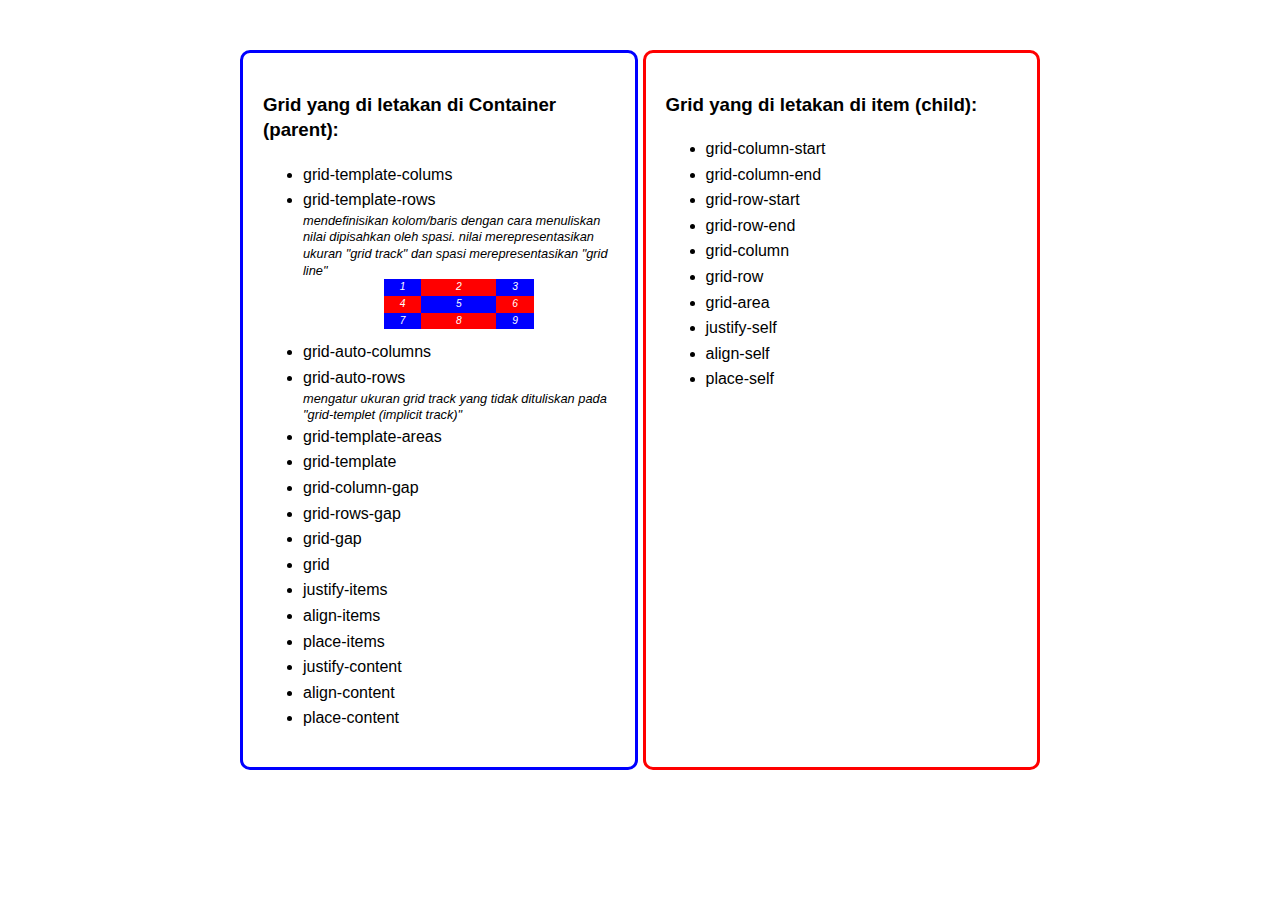
==== latihan4/gproperti.html @ 9a11517d "update grid" ====
<!DOCTYPE html>
<html lang="en">
  <head>
    <meta charset="UTF-8" />
    <meta http-equiv="X-UA-Compatible" content="IE=edge" />
    <meta name="viewport" content="width=device-width, initial-scale=1.0" />
    <title>grid properti</title>
    <link rel="stylesheet" href="style.css" />
  </head>
  <body>
    <div class="container">
      <!-- properti yang diletakkan di container (parent) atau pembungkusnya -->
      <div class="grid-container">
        <h3>Grid yang di letakan di Container (parent):</h3>
        <ul type="dics">
          <li>grid-template-colums</li>
          <li>grid-template-rows</li>
          <li class="unlist">mendefinisikan kolom/baris dengan cara menuliskan nilai dipisahkan oleh spasi. nilai merepresentasikan ukuran "grid track" dan spasi merepresentasikan "grid line"</li>
          <li class="unlist center-list">
            <div class="container-template-colrow">
              <div class="item1">1</div>
              <div class="item2">2</div>
              <div class="item1">3</div>
              <div class="item2">4</div>
              <div class="item1">5</div>
              <div class="item2">6</div>
              <div class="item1">7</div>
              <div class="item2">8</div>
              <div class="item1">9</div>
            </div>
          </li>
          <li>grid-auto-columns</li>
          <li>grid-auto-rows</li>
          <li class="unlist">mengatur ukuran grid track yang tidak dituliskan pada "grid-templet (implicit track)"</li>
          <li>grid-template-areas</li>
          <li>grid-template</li>
          <li>grid-column-gap</li>
          <li>grid-rows-gap</li>
          <li>grid-gap</li>
          <li>grid</li>
          <li>justify-items</li>
          <li>align-items</li>
          <li>place-items</li>
          <li>justify-content</li>
          <li>align-content</li>
          <li>place-content</li>
        </ul>
      </div>
      <!-- properti yang diletakkan di item (child) atau yang di bungkusnya -->
      <div class="grid-item">
        <h3>Grid yang di letakan di item (child):</h3>
        <ul type="dics">
          <li>grid-column-start</li>
          <li>grid-column-end</li>
          <li>grid-row-start</li>
          <li>grid-row-end</li>
          <li>grid-column</li>
          <li>grid-row</li>
          <li>grid-area</li>
          <li>justify-self</li>
          <li>align-self</li>
          <li>place-self</li>
        </ul>
      </div>
    </div>
  </body>
</html>
---- latihan4/style.css ----
body {
  font-family: sans-serif;
  line-height: 1.6em;
}

.container {
  width: 800px;
  margin: 50px auto;
  display: grid;
  grid-template-areas: "container item";
  grid-template-columns: 1fr 1fr;
  grid-gap: 5px;
}

.grid-container {
  grid-area: container;
  border: 3px solid blue;
  border-radius: 10px;
  padding: 20px;
}

.grid-item {
  grid-area: item;
  border: 3px solid red;
  border-radius: 10px;
  padding: 20px;
}

.unlist {
  list-style: none;
  font-size: 0.8em;
  font-style: italic;
  line-height: 1.3em;
}

.center-list {
  display: flex;
  justify-content: center;
  margin-bottom: 10px;
}

/* css grid all properti */
/* grid-template-colums & grid-template-rows*/
.container-template-colrow {
  width: 150px;
  height: 50px;
  color: white;
  font-size: 0.8em;
  display: grid;
  grid-template-columns: 1fr 2fr 1fr;
  grid-template-rows: 2fr 1fr 2fr;
}

/* css for all item */

.item1 {
  background-color: blue;
  display: flex;
  justify-content: center;
  align-items: center;
}

.item2 {
  background-color: red;
  display: flex;
  justify-content: center;
  align-items: center;
}
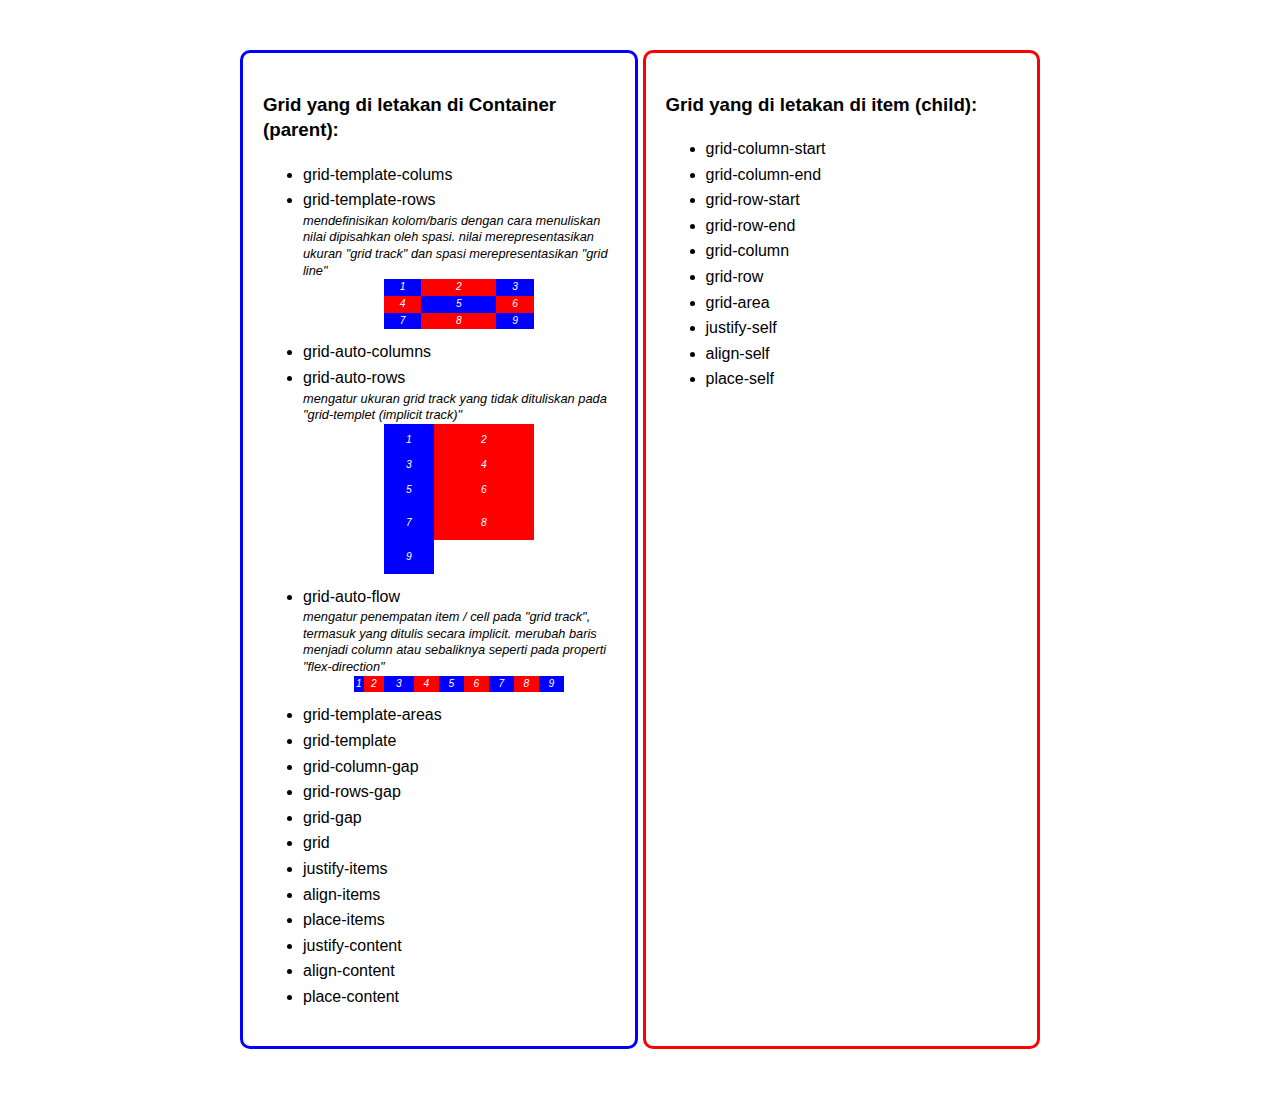
==== commit 7c639459: "update grid" ====
--- a/latihan4/gproperti.html
+++ b/latihan4/gproperti.html
@@ -32,6 +32,34 @@
           <li>grid-auto-columns</li>
           <li>grid-auto-rows</li>
           <li class="unlist">mengatur ukuran grid track yang tidak dituliskan pada "grid-templet (implicit track)"</li>
+          <li class="unlist center-list">
+            <div class="container-auto-colrow">
+              <div class="item1">1</div>
+              <div class="item2">2</div>
+              <div class="item1">3</div>
+              <div class="item2">4</div>
+              <div class="item1">5</div>
+              <div class="item2">6</div>
+              <div class="item1">7</div>
+              <div class="item2">8</div>
+              <div class="item1">9</div>
+            </div>
+          </li>
+          <li>grid-auto-flow</li>
+          <li class="unlist">mengatur penempatan item / cell pada "grid track", termasuk yang ditulis secara implicit. merubah baris menjadi column atau sebaliknya seperti pada properti "flex-direction"</li>
+          <li class="unlist center-list">
+            <div class="container-auto-flow">
+              <div class="item1">1</div>
+              <div class="item2">2</div>
+              <div class="item1">3</div>
+              <div class="item2">4</div>
+              <div class="item1">5</div>
+              <div class="item2">6</div>
+              <div class="item1">7</div>
+              <div class="item2">8</div>
+              <div class="item1">9</div>
+            </div>
+          </li>
           <li>grid-template-areas</li>
           <li>grid-template</li>
           <li>grid-column-gap</li>
--- a/latihan4/style.css
+++ b/latihan4/style.css
@@ -36,7 +36,6 @@
 .center-list {
   display: flex;
   justify-content: center;
-  margin-bottom: 10px;
 }
 
 /* css grid all properti */
@@ -46,9 +45,33 @@
   height: 50px;
   color: white;
   font-size: 0.8em;
+  margin-bottom: 10px;
   display: grid;
   grid-template-columns: 1fr 2fr 1fr;
   grid-template-rows: 2fr 1fr 2fr;
+}
+
+/* grid-auto-colums & grid-auto-rows*/
+.container-auto-colrow {
+  width: 150px;
+  color: white;
+  font-size: 0.8em;
+  margin-bottom: 10px;
+  display: grid;
+  grid-template-columns: 1fr 2fr;
+  grid-template-rows: 2fr 1fr 2fr;
+  grid-auto-rows: 2fr;
+}
+
+/* grid-auto-flow*/
+.container-auto-flow {
+  color: white;
+  font-size: 0.8em;
+  margin-bottom: 10px;
+  display: grid;
+  grid-template-columns: 10px 20px 30px;
+  grid-auto-flow: column; /* merubah baris menjadi column atau sebaliknya seperti pada properti "flex-direction" */
+  grid-auto-columns: 25px;
 }
 
 /* css for all item */
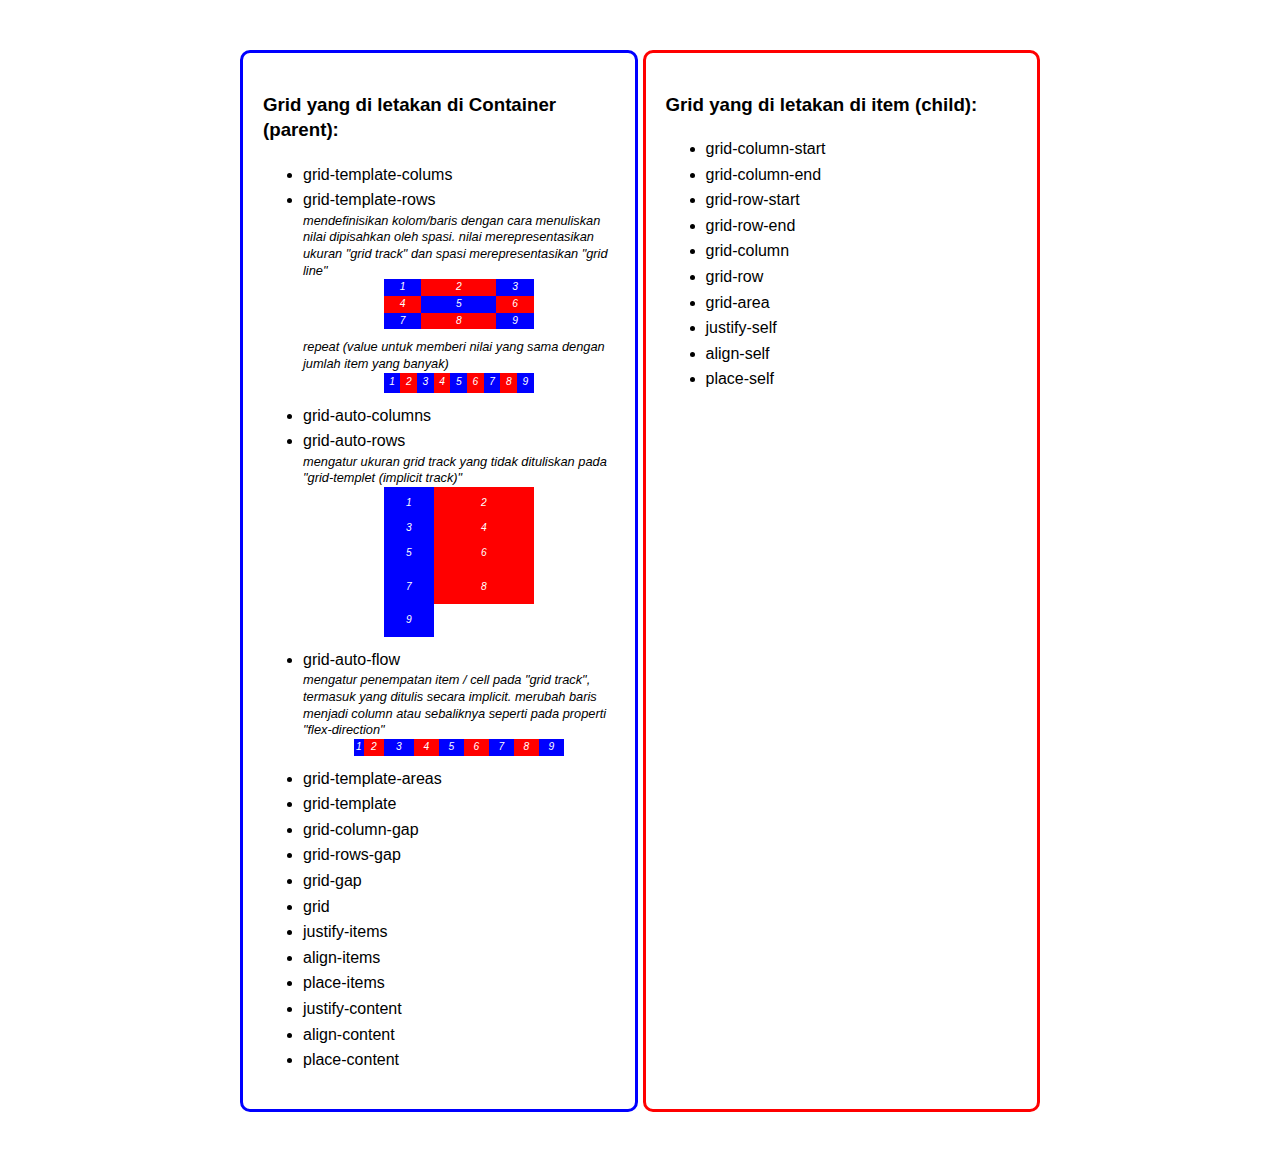
==== commit cdaeef03: "update grid" ====
--- a/latihan4/gproperti.html
+++ b/latihan4/gproperti.html
@@ -18,6 +18,20 @@
           <li class="unlist">mendefinisikan kolom/baris dengan cara menuliskan nilai dipisahkan oleh spasi. nilai merepresentasikan ukuran "grid track" dan spasi merepresentasikan "grid line"</li>
           <li class="unlist center-list">
             <div class="container-template-colrow">
+              <div class="item1">1</div>
+              <div class="item2">2</div>
+              <div class="item1">3</div>
+              <div class="item2">4</div>
+              <div class="item1">5</div>
+              <div class="item2">6</div>
+              <div class="item1">7</div>
+              <div class="item2">8</div>
+              <div class="item1">9</div>
+            </div>
+          </li>
+          <li class="unlist">repeat (value untuk memberi nilai yang sama dengan jumlah item yang banyak)</li>
+          <li class="unlist center-list">
+            <div class="container-template-colrow-repeat">
               <div class="item1">1</div>
               <div class="item2">2</div>
               <div class="item1">3</div>
--- a/latihan4/style.css
+++ b/latihan4/style.css
@@ -51,6 +51,17 @@
   grid-template-rows: 2fr 1fr 2fr;
 }
 
+/*repeat value*/
+.container-template-colrow-repeat {
+  width: 150px;
+  height: 20px;
+  color: white;
+  font-size: 0.8em;
+  margin-bottom: 10px;
+  display: grid;
+  grid-template-columns: repeat(9, 1fr);
+}
+
 /* grid-auto-colums & grid-auto-rows*/
 .container-auto-colrow {
   width: 150px;
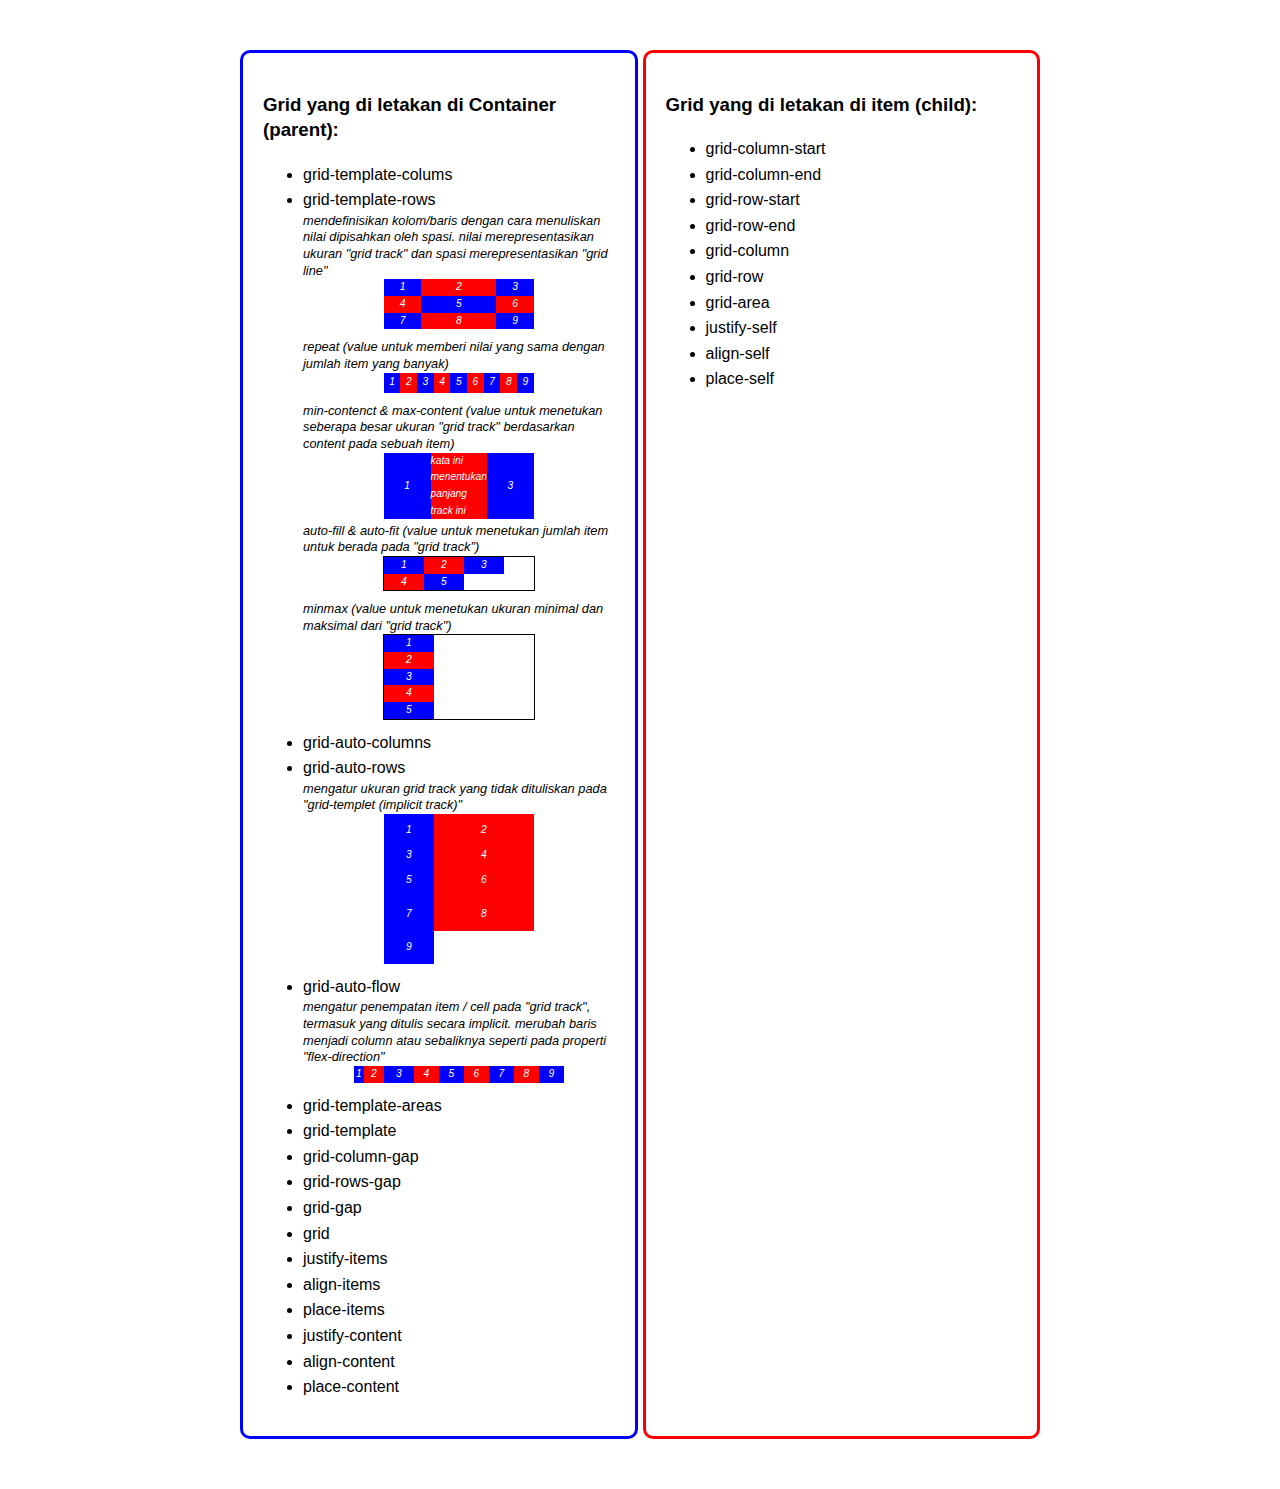
==== commit d2924c65: "update grid" ====
--- a/latihan4/gproperti.html
+++ b/latihan4/gproperti.html
@@ -41,6 +41,34 @@
               <div class="item1">7</div>
               <div class="item2">8</div>
               <div class="item1">9</div>
+            </div>
+          </li>
+          <li class="unlist">min-contenct & max-content (value untuk menetukan seberapa besar ukuran "grid track" berdasarkan content pada sebuah item)</li>
+          <li class="unlist center-list">
+            <div class="container-template-colrow-minmaxcontent">
+              <div class="item1">1</div>
+              <div class="item2">kata ini menentukan panjang track ini</div>
+              <div class="item1">3</div>
+            </div>
+          </li>
+          <li class="unlist">auto-fill & auto-fit (value untuk menetukan jumlah item untuk berada pada "grid track")</li>
+          <li class="unlist center-list">
+            <div class="container-template-colrow-autofillfit">
+              <div class="item1">1</div>
+              <div class="item2">2</div>
+              <div class="item1">3</div>
+              <div class="item2">4</div>
+              <div class="item1">5</div>
+            </div>
+          </li>
+          <li class="unlist">minmax (value untuk menetukan ukuran minimal dan maksimal dari "grid track")</li>
+          <li class="unlist center-list">
+            <div class="container-template-colrow-minmax">
+              <div class="item1">1</div>
+              <div class="item2">2</div>
+              <div class="item1">3</div>
+              <div class="item2">4</div>
+              <div class="item1">5</div>
             </div>
           </li>
           <li>grid-auto-columns</li>
--- a/latihan4/style.css
+++ b/latihan4/style.css
@@ -62,6 +62,39 @@
   grid-template-columns: repeat(9, 1fr);
 }
 
+/*min max content value*/
+.container-template-colrow-minmaxcontent {
+  width: 150px;
+  height: 20px;
+  color: white;
+  font-size: 0.8em;
+  margin-bottom: 50px;
+  display: grid;
+  grid-template-columns: 1fr min-content 1fr;
+}
+
+/*auto fill fit value*/
+.container-template-colrow-autofillfit {
+  width: 150px;
+  color: white;
+  border: 1px solid black;
+  font-size: 0.8em;
+  margin-bottom: 10px;
+  display: grid;
+  grid-template-columns: repeat(auto-fit, 40px);
+}
+
+/*minmax value*/
+.container-template-colrow-minmax {
+  width: 150px;
+  color: white;
+  border: 1px solid black;
+  font-size: 0.8em;
+  margin-bottom: 10px;
+  display: grid;
+  grid-template-columns: minmax(30px, 50px);
+}
+
 /* grid-auto-colums & grid-auto-rows*/
 .container-auto-colrow {
   width: 150px;
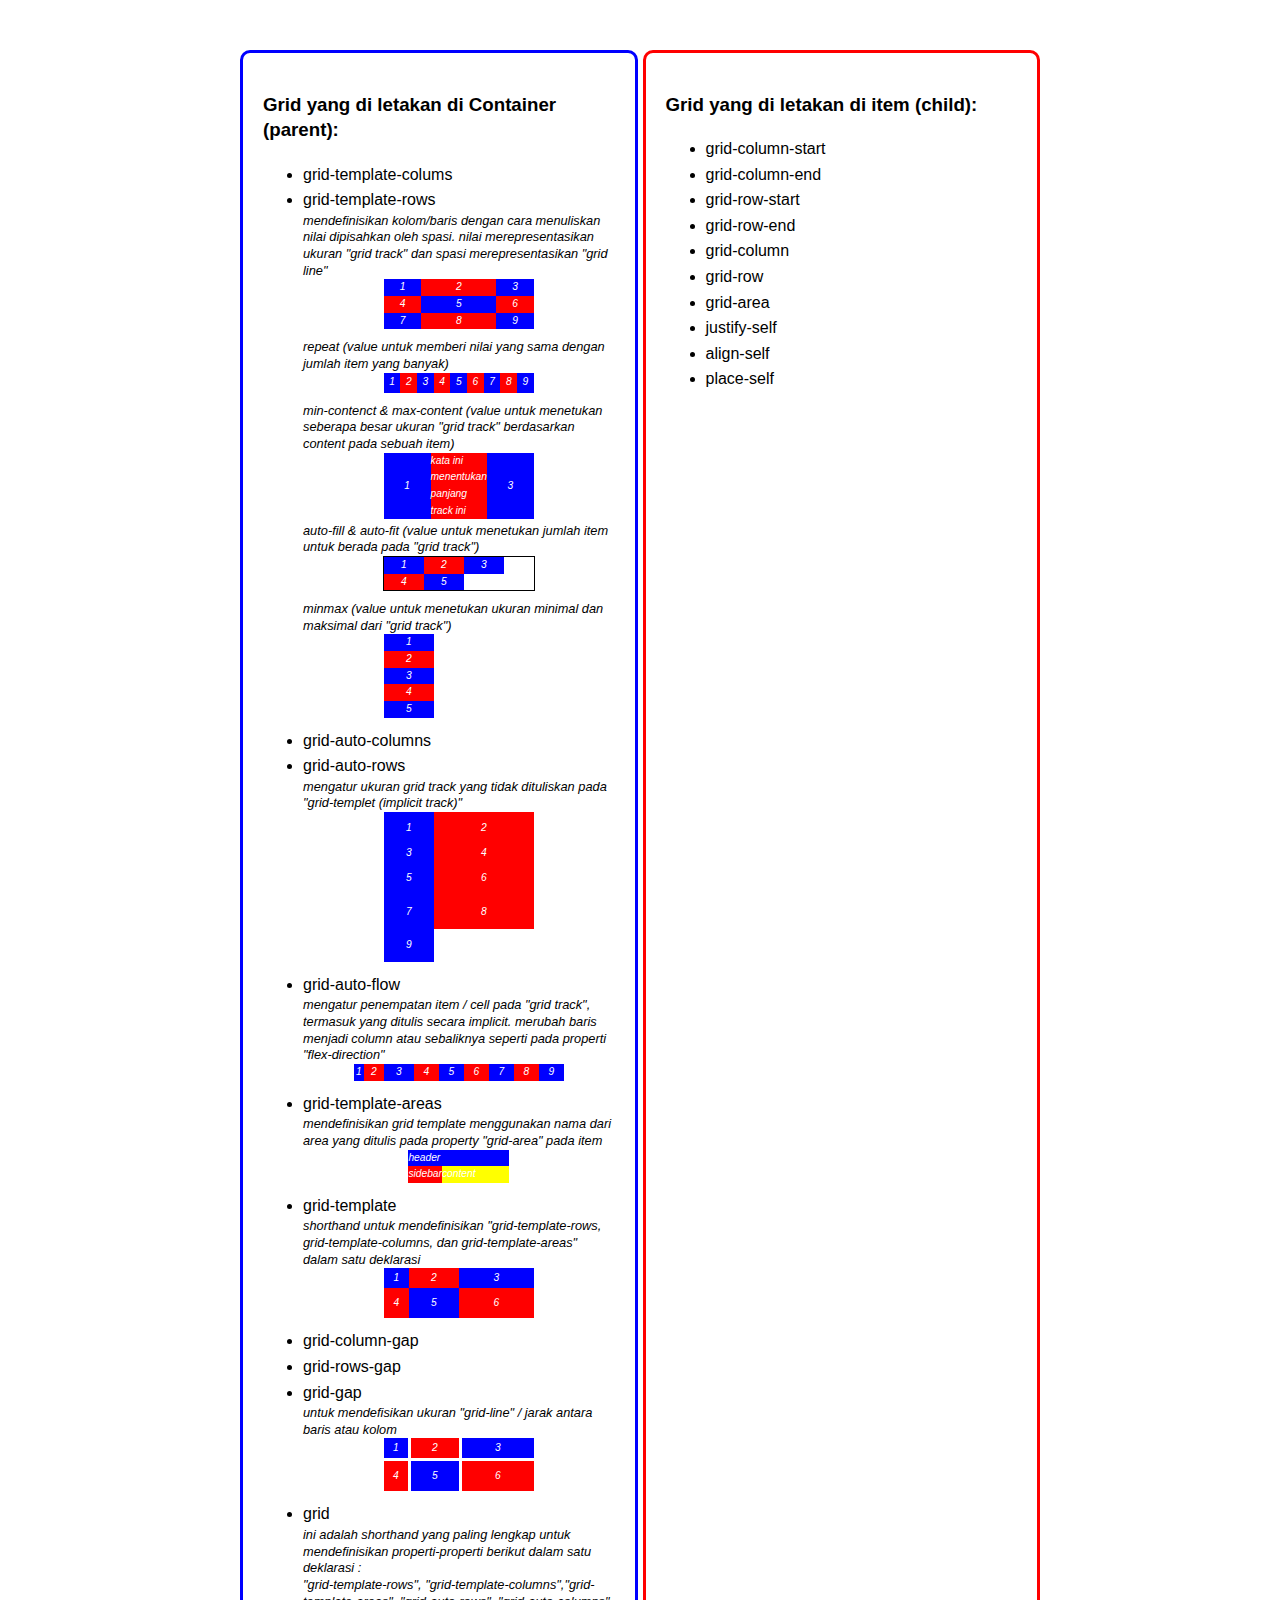
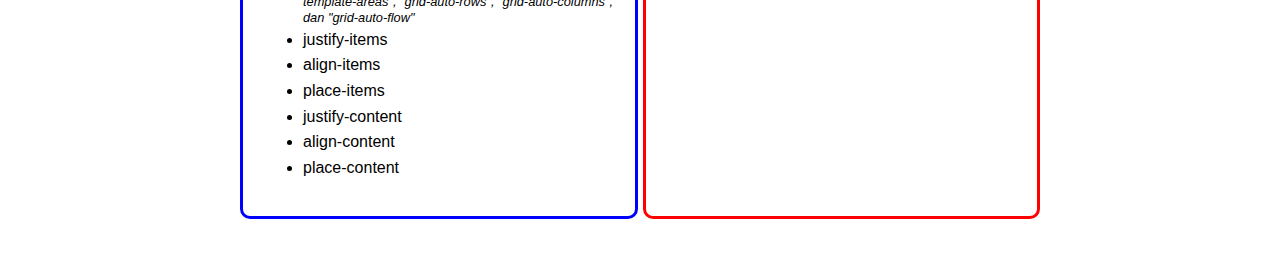
==== commit e99c6cb6: "update grid" ====
--- a/latihan4/gproperti.html
+++ b/latihan4/gproperti.html
@@ -103,11 +103,45 @@
             </div>
           </li>
           <li>grid-template-areas</li>
+          <li class="unlist">mendefinisikan grid template menggunakan nama dari area yang ditulis pada property "grid-area" pada item</li>
+          <li class="unlist center-list">
+            <div class="container-template-areas">
+              <div class="header">header</div>
+              <div class="sidebar">sidebar</div>
+              <div class="content">content</div>
+            </div>
+          </li>
           <li>grid-template</li>
+          <li class="unlist">shorthand untuk mendefinisikan "grid-template-rows, grid-template-columns, dan grid-template-areas" dalam satu deklarasi</li>
+          <li class="unlist center-list">
+            <div class="container-grid-template">
+              <div class="item1">1</div>
+              <div class="item2">2</div>
+              <div class="item1">3</div>
+              <div class="item2">4</div>
+              <div class="item1">5</div>
+              <div class="item2">6</div>
+            </div>
+          </li>
           <li>grid-column-gap</li>
           <li>grid-rows-gap</li>
           <li>grid-gap</li>
+          <li class="unlist">untuk mendefisikan ukuran "grid-line" / jarak antara baris atau kolom</li>
+          <li class="unlist center-list">
+            <div class="container-grid-gap">
+              <div class="item1">1</div>
+              <div class="item2">2</div>
+              <div class="item1">3</div>
+              <div class="item2">4</div>
+              <div class="item1">5</div>
+              <div class="item2">6</div>
+            </div>
+          </li>
           <li>grid</li>
+          <li class="unlist">
+            ini adalah shorthand yang paling lengkap untuk mendefinisikan properti-properti berikut dalam satu deklarasi :<br />
+            "grid-template-rows", "grid-template-columns","grid-template-areas", "grid-auto-rows", "grid-auto-columns", dan "grid-auto-flow"
+          </li>
           <li>justify-items</li>
           <li>align-items</li>
           <li>place-items</li>
--- a/latihan4/style.css
+++ b/latihan4/style.css
@@ -88,7 +88,6 @@
 .container-template-colrow-minmax {
   width: 150px;
   color: white;
-  border: 1px solid black;
   font-size: 0.8em;
   margin-bottom: 10px;
   display: grid;
@@ -118,6 +117,40 @@
   grid-auto-columns: 25px;
 }
 
+/* grid template areas */
+.container-template-areas {
+  color: white;
+  font-size: 0.8em;
+  margin-bottom: 10px;
+  display: grid;
+  grid-template-columns: 1fr 1fr 1fr;
+  grid-template-areas:
+    "header header header"
+    "sidebar content content"
+    "sidebar content content";
+}
+
+/* grid template */
+.container-grid-template {
+  width: 150px;
+  color: white;
+  font-size: 0.8em;
+  margin-bottom: 10px;
+  display: grid;
+  grid-template: 20px 30px / 1fr 2fr 3fr;
+}
+
+/* grid gap */
+.container-grid-gap {
+  width: 150px;
+  color: white;
+  font-size: 0.8em;
+  margin-bottom: 10px;
+  display: grid;
+  grid-template: 20px 30px / 1fr 2fr 3fr;
+  grid-gap: 3px;
+}
+
 /* css for all item */
 
 .item1 {
@@ -133,3 +166,18 @@
   justify-content: center;
   align-items: center;
 }
+
+.header {
+  grid-area: header;
+  background-color: blue;
+}
+
+.sidebar {
+  grid-area: sidebar;
+  background-color: red;
+}
+
+.content {
+  grid-area: content;
+  background-color: yellow;
+}
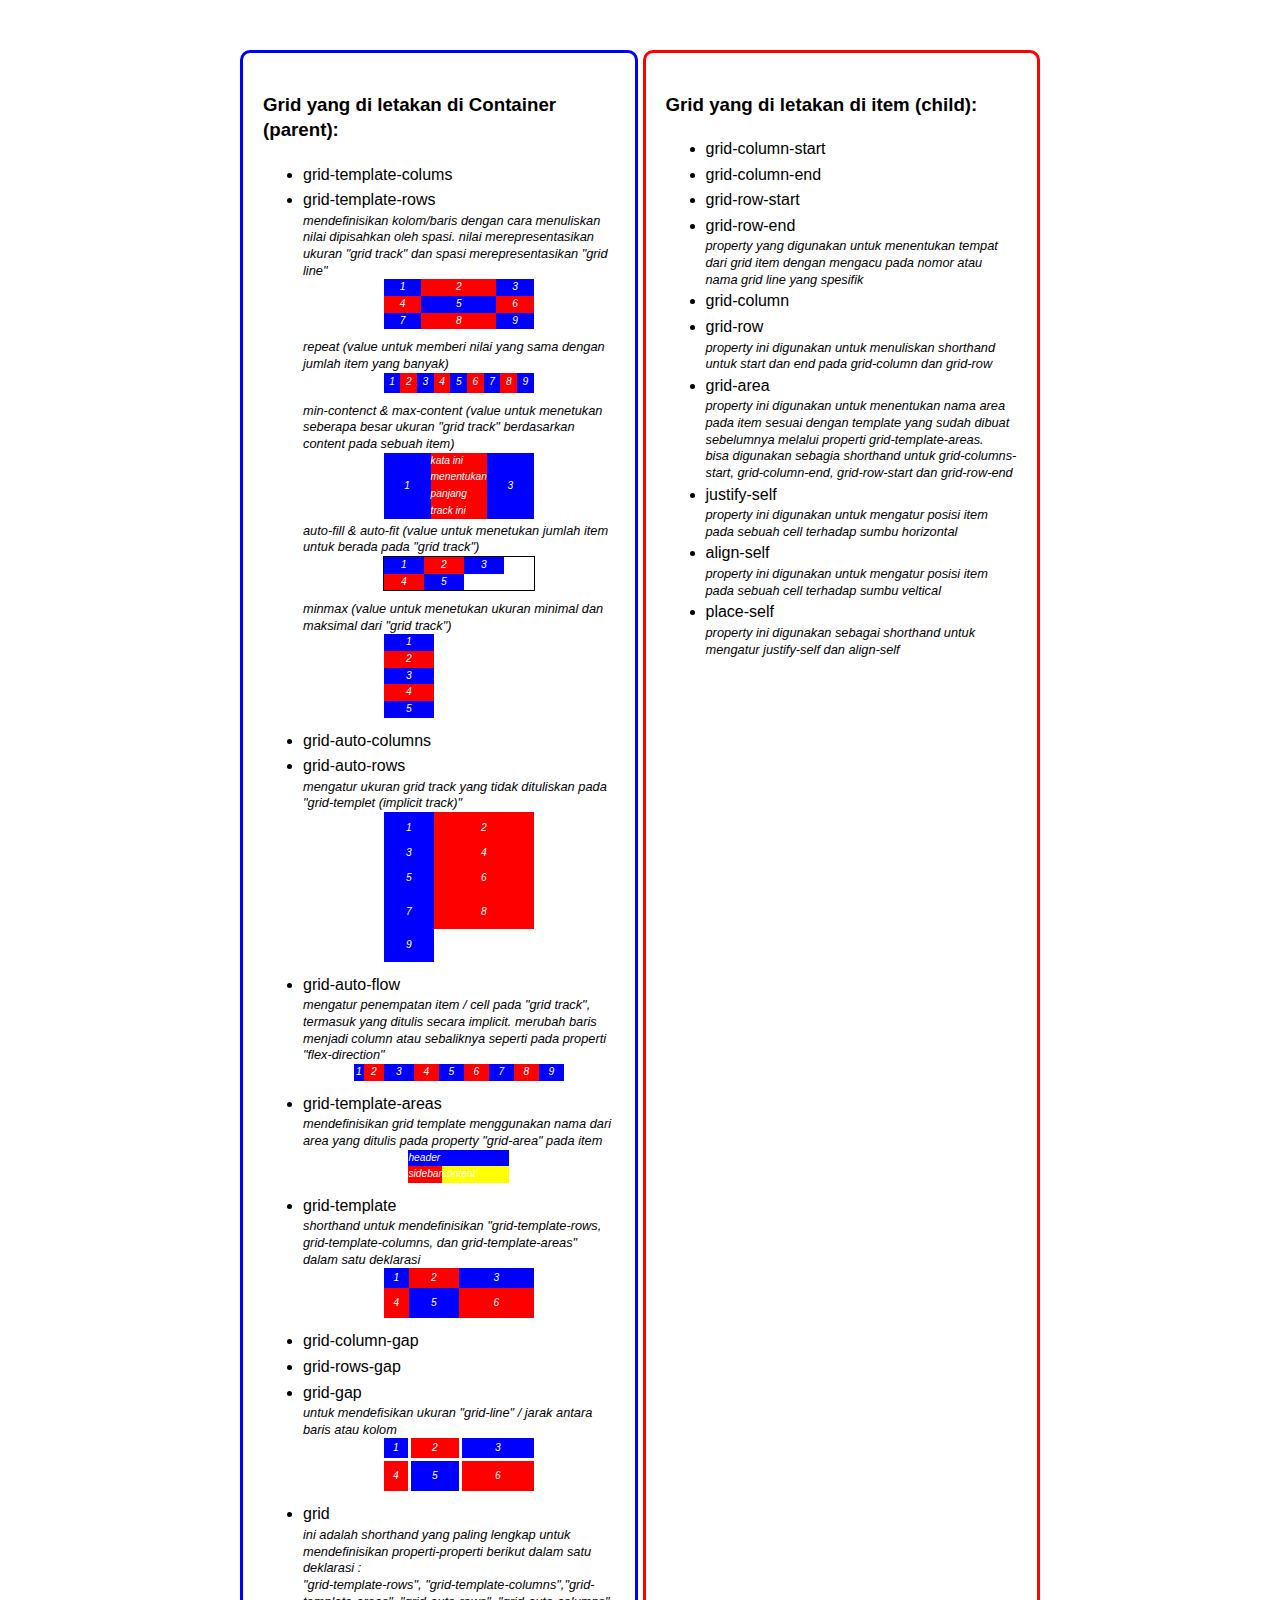
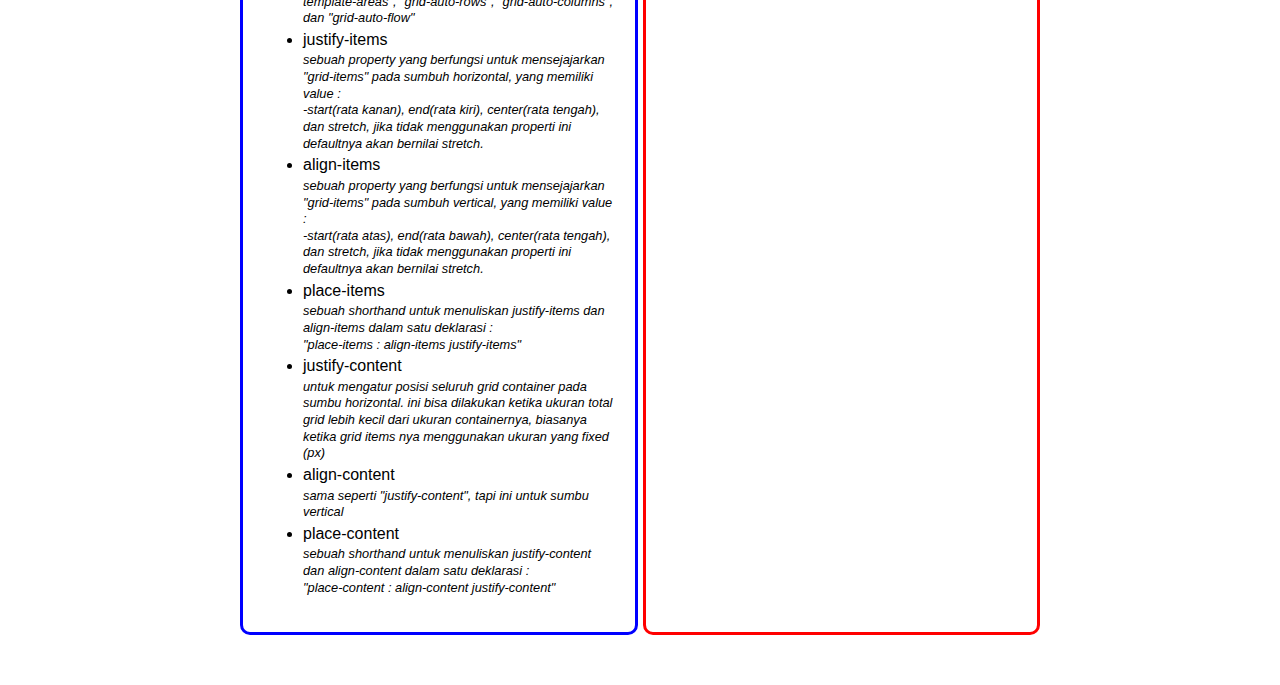
==== commit bf53da22: "grid-item" ====
--- a/latihan4/gproperti.html
+++ b/latihan4/gproperti.html
@@ -143,11 +143,31 @@
             "grid-template-rows", "grid-template-columns","grid-template-areas", "grid-auto-rows", "grid-auto-columns", dan "grid-auto-flow"
           </li>
           <li>justify-items</li>
+          <li class="unlist">
+            sebuah property yang berfungsi untuk mensejajarkan "grid-items" pada sumbuh horizontal, yang memiliki value :<br />-start(rata kanan), end(rata kiri), center(rata tengah), dan stretch, jika tidak menggunakan properti ini
+            defaultnya akan bernilai stretch.
+          </li>
           <li>align-items</li>
+          <li class="unlist">
+            sebuah property yang berfungsi untuk mensejajarkan "grid-items" pada sumbuh vertical, yang memiliki value :<br />-start(rata atas), end(rata bawah), center(rata tengah), dan stretch, jika tidak menggunakan properti ini
+            defaultnya akan bernilai stretch.
+          </li>
           <li>place-items</li>
+          <li class="unlist">
+            sebuah shorthand untuk menuliskan justify-items dan align-items dalam satu deklarasi :<br />
+            "place-items : align-items justify-items"
+          </li>
           <li>justify-content</li>
+          <li class="unlist">
+            untuk mengatur posisi seluruh grid container pada sumbu horizontal. ini bisa dilakukan ketika ukuran total grid lebih kecil dari ukuran containernya, biasanya ketika grid items nya menggunakan ukuran yang fixed (px)
+          </li>
           <li>align-content</li>
+          <li class="unlist">sama seperti "justify-content", tapi ini untuk sumbu vertical</li>
           <li>place-content</li>
+          <li class="unlist">
+            sebuah shorthand untuk menuliskan justify-content dan align-content dalam satu deklarasi :<br />
+            "place-content : align-content justify-content"
+          </li>
         </ul>
       </div>
       <!-- properti yang diletakkan di item (child) atau yang di bungkusnya -->
@@ -158,12 +178,21 @@
           <li>grid-column-end</li>
           <li>grid-row-start</li>
           <li>grid-row-end</li>
+          <li class="unlist">property yang digunakan untuk menentukan tempat dari grid item dengan mengacu pada nomor atau nama grid line yang spesifik</li>
           <li>grid-column</li>
           <li>grid-row</li>
+          <li class="unlist">property ini digunakan untuk menuliskan shorthand untuk start dan end pada grid-column dan grid-row</li>
           <li>grid-area</li>
+          <li class="unlist">
+            property ini digunakan untuk menentukan nama area pada item sesuai dengan template yang sudah dibuat sebelumnya melalui properti grid-template-areas.<br />bisa digunakan sebagia shorthand untuk grid-columns-start,
+            grid-column-end, grid-row-start dan grid-row-end
+          </li>
           <li>justify-self</li>
+          <li class="unlist">property ini digunakan untuk mengatur posisi item pada sebuah cell terhadap sumbu horizontal</li>
           <li>align-self</li>
+          <li class="unlist">property ini digunakan untuk mengatur posisi item pada sebuah cell terhadap sumbu veltical</li>
           <li>place-self</li>
+          <li class="unlist">property ini digunakan sebagai shorthand untuk mengatur justify-self dan align-self</li>
         </ul>
       </div>
     </div>
